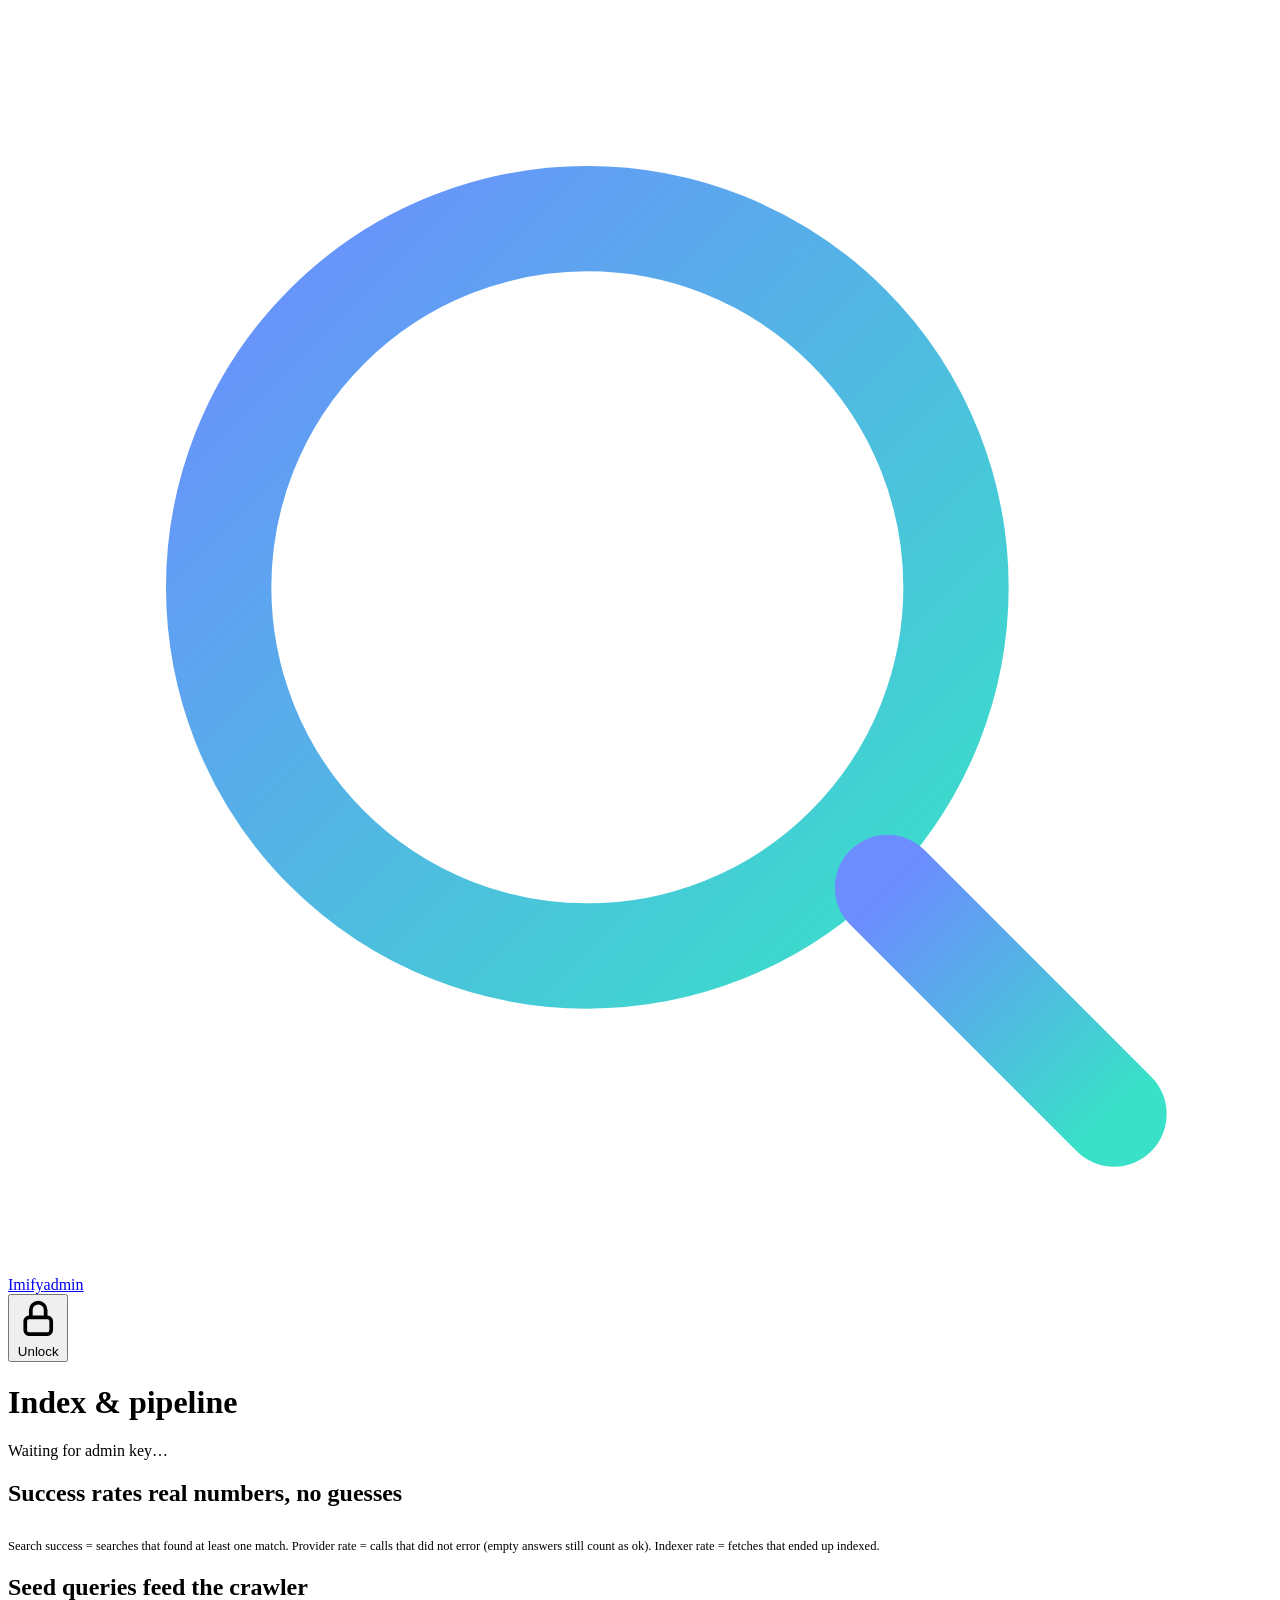
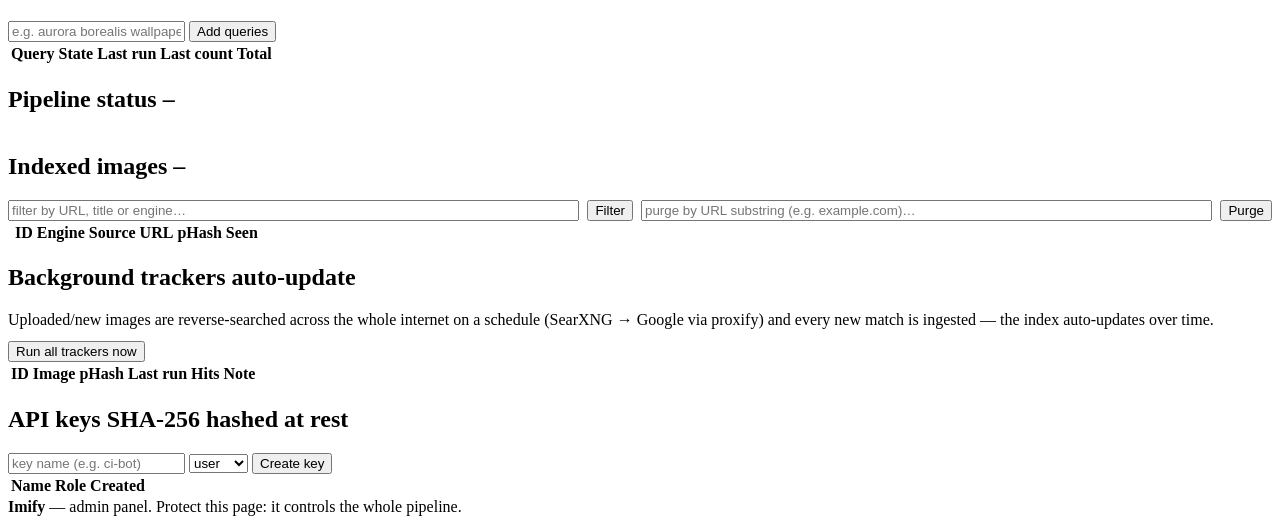
==== app/static/admin.html @ 652c2abe "initial commit" ====
<!DOCTYPE html>
<html lang="en">
<head>
<meta charset="utf-8">
<meta name="viewport" content="width=device-width, initial-scale=1">
<title>Imify Admin — index & pipeline</title>
<link rel="icon" href="data:image/svg+xml,%3Csvg xmlns='http://www.w3.org/2000/svg' viewBox='0 0 24 24' fill='none' stroke='%236c8cff' stroke-width='2'%3E%3Cpath d='M12 3l7 3v5c0 4.5-3 8.5-7 10-4-1.5-7-5.5-7-10V6z'/%3E%3C/svg%3E">
<link rel="stylesheet" href="/static/app.css?v=3">
</head>
<body>

<header class="topbar">
  <a class="logo" href="/">
    <svg viewBox="0 0 24 24" fill="none" stroke="url(#g)" stroke-width="2" stroke-linecap="round">
      <defs><linearGradient id="g" x1="0" y1="0" x2="1" y2="1"><stop offset="0" stop-color="#6c8cff"/><stop offset="1" stop-color="#38e1c8"/></linearGradient></defs>
      <circle cx="11" cy="11" r="7"/><path d="m21 21-4.3-4.3"/>
    </svg>
    <span class="grad">Imify</span><span class="tag">admin</span>
  </a>
  <div class="spacer"></div>
  <button class="icon-btn" id="unlock-btn" title="Store admin key for this session">
    <svg viewBox="0 0 24 24" fill="none" stroke="currentColor" stroke-width="2"><rect x="5" y="11" width="14" height="9" rx="2"/><path d="M8 11V7a4 4 0 0 1 8 0v4"/></svg>
    Unlock
  </button>
</header>

<div class="admin-wrap">
  <h1>Index & pipeline</h1>
  <p class="sub" id="status-line">Waiting for admin key…</p>

  <div class="stat-cards" id="stat-cards"></div>

  <div class="panel">
    <h2>Success rates <span class="pill">real numbers, no guesses</span></h2>
    <div style="display:grid;grid-template-columns:repeat(auto-fit,minmax(200px,1fr));gap:14px" id="success-grid"></div>
    <p style="color:var(--text-faint);font-size:12.5px;margin-top:12px">Search success = searches that found at least one match. Provider rate = calls that did not error (empty answers still count as ok). Indexer rate = fetches that ended up indexed.</p>
  </div>

  <div class="panel">
    <h2>Seed queries <span class="pill">feed the crawler</span></h2>
    <div class="add-query">
      <input type="text" id="new-query" placeholder="e.g. aurora borealis wallpaper, macro butterfly, neon city night…">
      <button class="btn primary" id="add-query-btn">Add queries</button>
    </div>
    <table>
      <thead><tr><th>Query</th><th>State</th><th>Last run</th><th>Last count</th><th>Total</th><th></th></tr></thead>
      <tbody id="queries-body"></tbody>
    </table>
  </div>

  <div class="panel">
    <h2>Pipeline status <span class="pill" id="pipeline-pill">–</span></h2>
    <div style="display:grid;grid-template-columns:repeat(auto-fit,minmax(120px,1fr));gap:12px" id="pipeline-grid"></div>
    <p style="color:var(--text-faint);font-size:12.5px;margin-top:14px" id="pipeline-error"></p>
  </div>

  <div class="panel">
    <h2>Indexed images <span class="pill" id="images-pill">–</span></h2>
    <div class="add-query" style="display:flex;gap:8px;flex-wrap:wrap">
      <input type="text" id="image-search" placeholder="filter by URL, title or engine…" style="flex:1;min-width:220px">
      <button class="btn" id="image-search-btn">Filter</button>
      <input type="text" id="purge-query" placeholder="purge by URL substring (e.g. example.com)…" style="flex:1;min-width:220px">
      <button class="btn danger" id="purge-btn">Purge</button>
    </div>
    <div style="max-height:360px;overflow:auto">
    <table>
      <thead><tr><th></th><th>ID</th><th>Engine</th><th>Source URL</th><th>pHash</th><th>Seen</th><th></th></tr></thead>
      <tbody id="images-body"></tbody>
    </table>
    </div>
  </div>

  <div class="panel">
    <h2>Background trackers <span class="pill" id="tracks-pill">auto-update</span></h2>
    <p class="sub" style="margin:6px 0 12px">Uploaded/new images are reverse-searched across the whole internet on a schedule (SearXNG → Google via proxify) and every new match is ingested — the index auto-updates over time.</p>
    <div class="add-query" style="display:flex;gap:8px">
      <button class="btn primary" id="tracks-run-btn">Run all trackers now</button>
    </div>
    <table>
      <thead><tr><th>ID</th><th>Image</th><th>pHash</th><th>Last run</th><th>Hits</th><th>Note</th><th></th></tr></thead>
      <tbody id="tracks-body"></tbody>
    </table>
  </div>

  <div class="panel">
    <h2>API keys <span class="pill">SHA-256 hashed at rest</span></h2>
    <div class="key-row">
      <input type="text" id="key-name" placeholder="key name (e.g. ci-bot)">
      <select id="key-role"><option value="user">user</option><option value="admin">admin</option></select>
      <button class="btn primary" id="create-key-btn">Create key</button>
    </div>
    <div class="key-reveal" id="key-reveal" hidden></div>
    <table>
      <thead><tr><th>Name</th><th>Role</th><th>Created</th><th></th></tr></thead>
      <tbody id="keys-body"></tbody>
    </table>
  </div>
</div>

<div id="toasts"></div>
<div class="footer"><b>Imify</b> — admin panel. Protect this page: it controls the whole pipeline.</div>

<script src="/static/admin.js?v=3"></script>
</body>
</html>
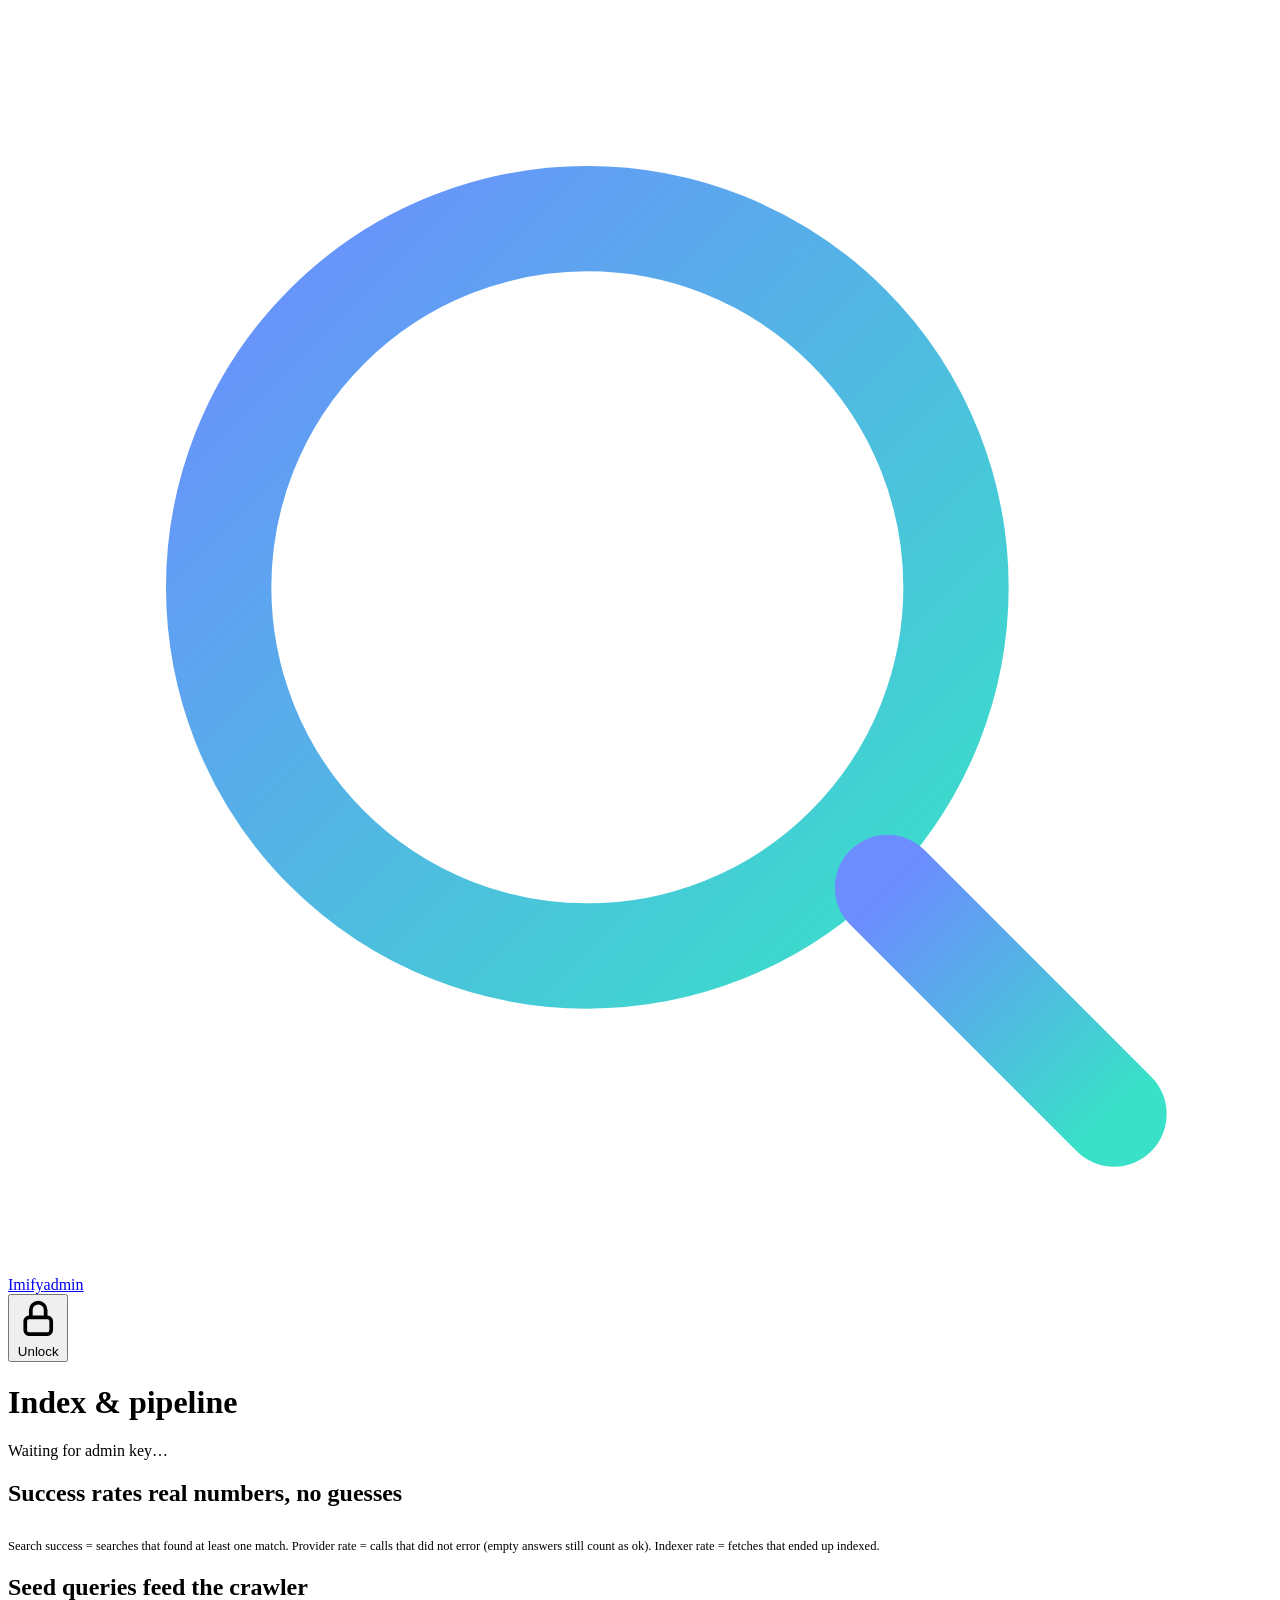
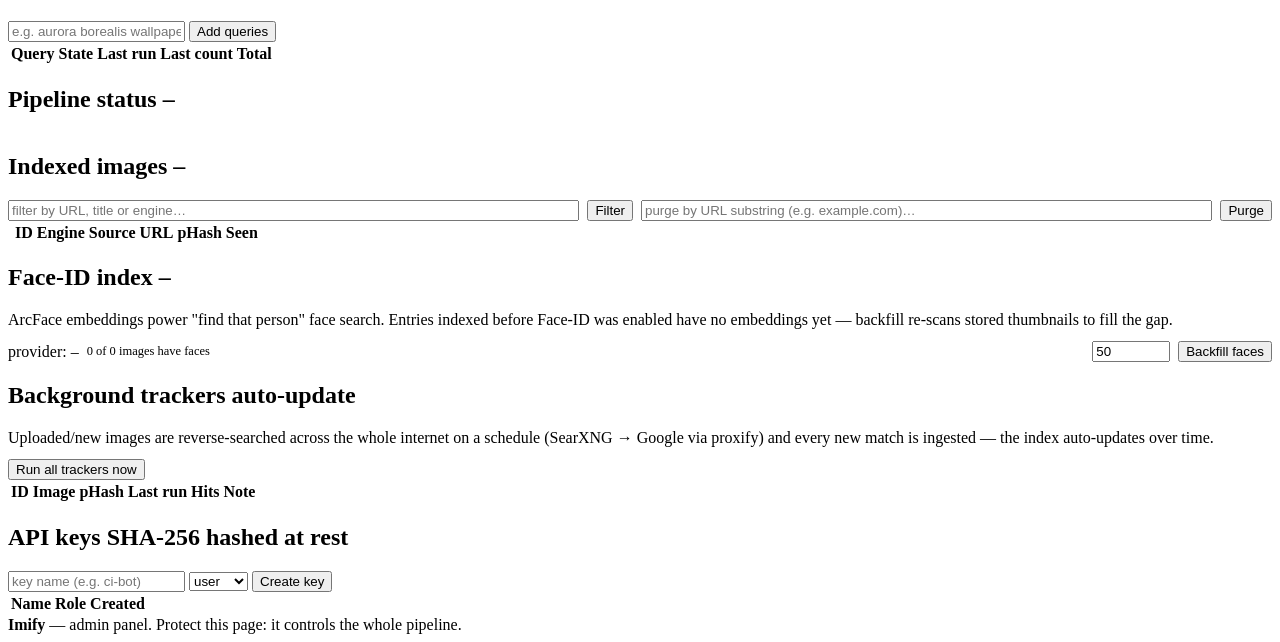
==== commit e828bbef: "Accuracy overhaul: correct Face-ID, geometric + CLIP verification, AI layers - Face-ID: fix landmark" ====
--- a/app/static/admin.html
+++ b/app/static/admin.html
@@ -5,7 +5,7 @@
 <meta name="viewport" content="width=device-width, initial-scale=1">
 <title>Imify Admin — index & pipeline</title>
 <link rel="icon" href="data:image/svg+xml,%3Csvg xmlns='http://www.w3.org/2000/svg' viewBox='0 0 24 24' fill='none' stroke='%236c8cff' stroke-width='2'%3E%3Cpath d='M12 3l7 3v5c0 4.5-3 8.5-7 10-4-1.5-7-5.5-7-10V6z'/%3E%3C/svg%3E">
-<link rel="stylesheet" href="/static/app.css?v=3">
+<link rel="stylesheet" href="/static/app.css?v=4">
 </head>
 <body>
 
@@ -71,6 +71,18 @@
   </div>
 
   <div class="panel">
+    <h2>Face-ID index <span class="pill" id="face-pill">–</span></h2>
+    <p class="sub" style="margin:6px 0 12px">ArcFace embeddings power "find that person" face search. Entries indexed before Face-ID was enabled have no embeddings yet — backfill re-scans stored thumbnails to fill the gap.</p>
+    <div class="add-query" style="display:flex;gap:8px;flex-wrap:wrap;align-items:center">
+      <span class="chip" id="face-provider-chip" style="cursor:default">provider: –</span>
+      <span style="font-size:12.5px;color:var(--text-faint)" id="face-coverage">0 of 0 images have faces</span>
+      <span style="flex:1"></span>
+      <input type="number" id="face-limit" value="50" min="1" max="1000" title="max entries to scan per run" style="width:70px">
+      <button class="btn primary" id="face-backfill-btn">Backfill faces</button>
+    </div>
+  </div>
+
+  <div class="panel">
     <h2>Background trackers <span class="pill" id="tracks-pill">auto-update</span></h2>
     <p class="sub" style="margin:6px 0 12px">Uploaded/new images are reverse-searched across the whole internet on a schedule (SearXNG → Google via proxify) and every new match is ingested — the index auto-updates over time.</p>
     <div class="add-query" style="display:flex;gap:8px">
@@ -100,6 +112,6 @@
 <div id="toasts"></div>
 <div class="footer"><b>Imify</b> — admin panel. Protect this page: it controls the whole pipeline.</div>
 
-<script src="/static/admin.js?v=3"></script>
+<script src="/static/admin.js?v=4"></script>
 </body>
 </html>
